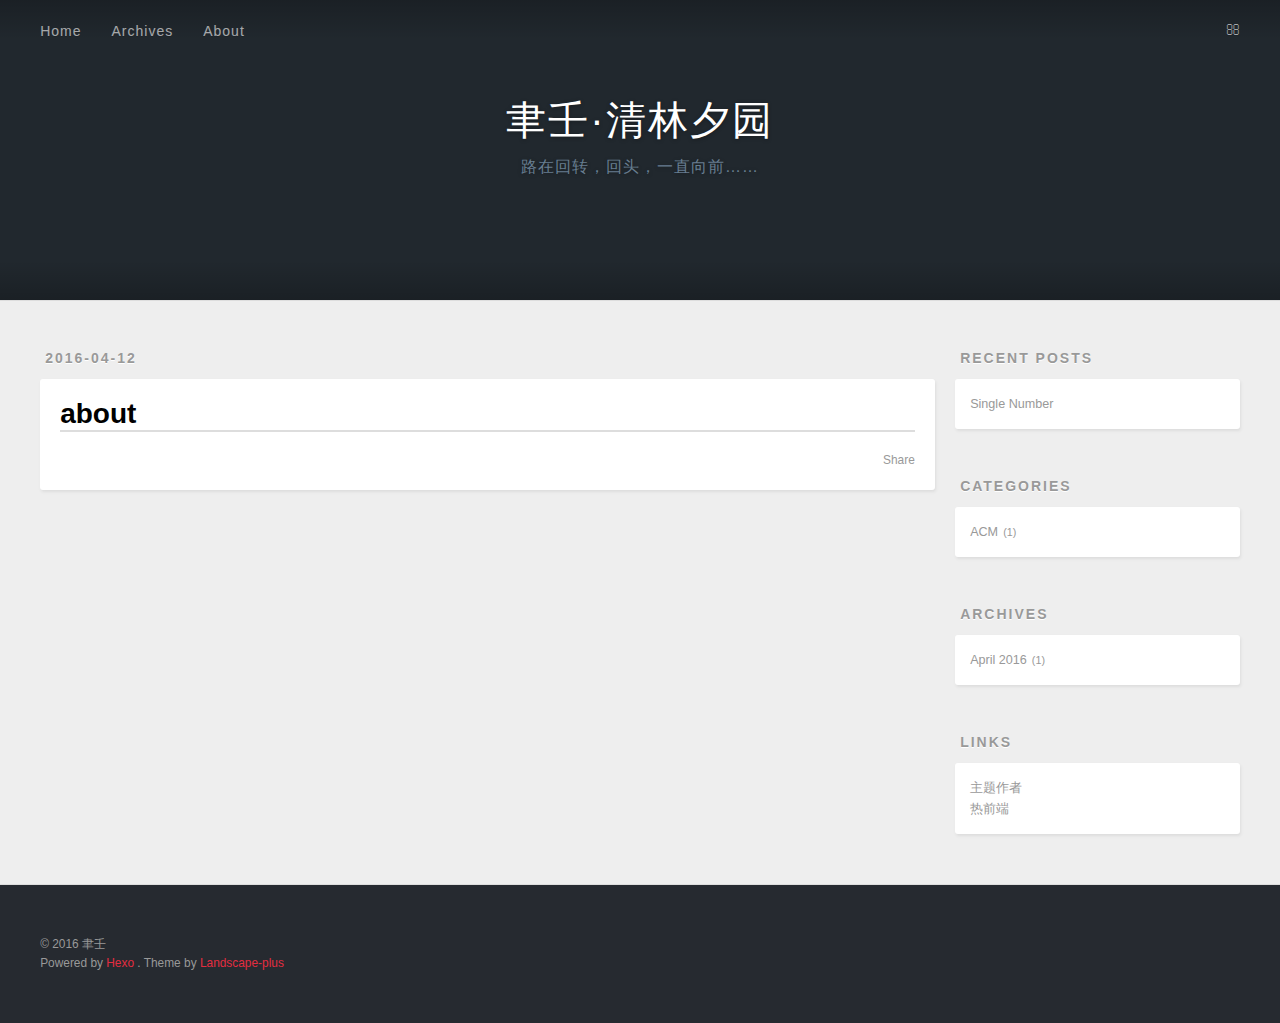
==== about/index.html @ 8134f56a "Site updated: 2016-04-12 20:01:41" ====
<!DOCTYPE html>
<html>
<head>
  <meta charset="utf-8">
  
  <title>about | 聿壬·清林夕园</title>
  <meta name="viewport" content="width=device-width, initial-scale=1, maximum-scale=1">
  <meta name="description">
<meta property="og:type" content="website">
<meta property="og:title" content="about">
<meta property="og:url" content="http://yoursite.com/about/index.html">
<meta property="og:site_name" content="聿壬·清林夕园">
<meta property="og:description">
<meta property="og:updated_time" content="2016-04-12T09:32:02.828Z">
<meta name="twitter:card" content="summary">
<meta name="twitter:title" content="about">
<meta name="twitter:description">
  
    <link rel="alternative" href="/atom.xml" title="聿壬·清林夕园" type="application/atom+xml">
  
  
    <link rel="icon" href="/favicon.png">
  
  <link rel="stylesheet" href="/css/style.css">
  <link href="//fonts.useso.com/css?family=Source+Code+Pro" rel="stylesheet" type="text/css">
  <!--[if lt IE 9]><script src="//cdnjs.cloudflare.com/ajax/libs/html5shiv/3.7/html5shiv.min.js"></script><![endif]-->
  
</head>
<body>
<div id="container">
  <div id="wrap">
    <header id="header">
  <div id="banner"></div>
  <div id="header-outer" class="outer">
    <div id="header-title" class="inner">
      <h1 id="logo-wrap">
        <a href="/" id="logo">聿壬·清林夕园</a>
      </h1>
      
        <h2 id="subtitle-wrap">
          <a href="/" id="subtitle">路在回转，回头，一直向前……</a>
        </h2>
      
    </div>
    <div id="header-inner" class="inner">
      <nav id="main-nav">
        <a id="main-nav-toggle" class="nav-icon"></a>
        
          <a class="main-nav-link" href="/">Home</a>
        
          <a class="main-nav-link" href="/archives">Archives</a>
        
          <a class="main-nav-link" href="/about">About</a>
        
      </nav>
      <nav id="sub-nav">
        
          <a id="nav-rss-link" class="nav-icon" href="/atom.xml" title="RSS Feed"></a>
        
        <a id="nav-search-btn" class="nav-icon" title="Search"></a>
      </nav>
      <div id="search-form-wrap">
        <form action="http://www.baidu.com/baidu" method="get" accept-charset="utf-8" class="search-form">
          <input type="search" name="word" maxlength="20" class="search-form-input" placeholder="Search">
          <input type="submit" value="" class="search-form-submit">
          <input name=tn type=hidden value="bds">
          <input name=cl type=hidden value="3">
          <input name=ct type=hidden value="2097152">
          <input type="hidden" name="si" value="yoursite.com">
        </form>
      </div>
    </div>
  </div>
</header>
    <div class="outer">
      <section id="main"><article id="page-undefined" class="article article-type-page" itemscope itemprop="blogPost">
  <div class="article-meta">
    <a href="/about/index.html" class="article-date">
  <time datetime="2016-04-12T09:32:02.000Z" itemprop="datePublished">2016-04-12</time>
</a>
    
  </div>
  <div class="article-inner">
    
    
      <header class="article-header">
        
  
    <h1 class="article-title" itemprop="name">
      about
    </h1>
  

      </header>
    
    <div class="article-entry" itemprop="articleBody">
      
        
      
    </div>
    <footer class="article-footer">
      
        <a data-url="http://yoursite.com/about/index.html" data-id="cimxbtxio00015aj8vbm30pi5" class="article-share-link" data-share="baidu" data-title="about">Share</a>
      

      

      
    </footer>
  </div>
  
    
  
</article>

</section>
      
      <aside id="sidebar">
  
    
  <div class="widget-wrap">
    <h3 class="widget-title">Recent Posts</h3>
    <div class="widget">
      <ul>
        
          <li>
            <a href="/2016/04/12/Single Number/">Single Number</a>
          </li>
        
      </ul>
    </div>
  </div>

  
    
  <div class="widget-wrap">
    <h3 class="widget-title">Categories</h3>
    <div class="widget">
      <ul class="category-list"><li class="category-list-item"><a class="category-list-link" href="/categories/ACM/">ACM</a><span class="category-list-count">1</span></li></ul>
    </div>
  </div>

  
    
  <div class="widget-wrap">
    <h3 class="widget-title">Archives</h3>
    <div class="widget">
      <ul class="archive-list"><li class="archive-list-item"><a class="archive-list-link" href="/archives/2016/04/">April 2016</a><span class="archive-list-count">1</span></li></ul>
    </div>
  </div>

  
    
  <div class="widget-wrap">
    <h3 class="widget-title">Links</h3>
    <div class="widget">
      <ul>
        
          <li>
            <a href="http://xiguabaobao.com" target="_blank">主题作者</a>
          </li>
        
          <li>
            <a href="http://reqianduan.com" target="_blank">热前端</a>
          </li>
        
      </ul>
    </div>
  </div>

  
</aside>
      
    </div>
    <footer id="footer">
  
  <div class="outer">
    <div id="footer-info" class="inner">
      &copy; 2016 聿壬<br>
      Powered by <a href="http://hexo.io/" target="_blank">Hexo</a>
      .
      Theme by <a href="https://github.com/xiangming/landscape-plus" target="_blank">Landscape-plus</a>
    </div>
  </div>
</footer>
  </div>
  <nav id="mobile-nav">
  
    <a href="/" class="mobile-nav-link">Home</a>
  
    <a href="/archives" class="mobile-nav-link">Archives</a>
  
    <a href="/about" class="mobile-nav-link">About</a>
  
</nav>
  <!-- totop start -->
<div id="totop">
<a title="totop"><img src="/img/scrollup.png"/></a>
</div>

<!-- totop end -->


<!-- 百度分享 start -->

<div id="article-share-box" class="article-share-box">
  <div id="bdshare" class="bdsharebuttonbox article-share-links">
    <a class="article-share-weibo" data-cmd="tsina" title="分享到新浪微博"></a>
    <a class="article-share-weixin" data-cmd="weixin" title="分享到微信"></a>
    <a class="article-share-qq" data-cmd="sqq" title="分享到QQ"></a>
    <a class="article-share-renren" data-cmd="renren" title="分享到人人网"></a>
    <a class="article-share-more" data-cmd="more" title="更多"></a>
  </div>
</div>
<script>
  function SetShareData(cmd, config) {
    if (shareDataTitle && shareDataUrl) {
      config.bdText = shareDataTitle;
      config.bdUrl = shareDataUrl;
    }
    return config;
  }
  window._bd_share_config={
    "common":{onBeforeClick: SetShareData},
    "share":{"bdCustomStyle":"/css/bdshare.css"}
  };
  with(document)0[(getElementsByTagName('head')[0]||body).appendChild(createElement('script')).src='http://bdimg.share.baidu.com/static/api/js/share.js?cdnversion='+~(-new Date()/36e5)];
</script>

<!-- 百度分享 end -->

<script src="//cdnjs.cloudflare.com/ajax/libs/jquery/1.11.1/jquery.min.js"></script>




<script src="/js/script.js"></script>

</div>
</body>
</html>
---- css/style.css ----
body {
  zoom: 1;
  width: 100%;
}
body:before,
body:after {
  content: "";
  display: table;
}
body:after {
  clear: both;
}
html,
body,
div,
span,
applet,
object,
iframe,
h1,
h2,
h3,
h4,
h5,
h6,
p,
blockquote,
pre,
a,
abbr,
acronym,
address,
big,
cite,
code,
del,
dfn,
em,
img,
ins,
kbd,
q,
s,
samp,
small,
strike,
strong,
sub,
sup,
tt,
var,
dl,
dt,
dd,
ol,
ul,
li,
fieldset,
form,
label,
legend,
table,
caption,
tbody,
tfoot,
thead,
tr,
th,
td {
  margin: 0;
  padding: 0;
  border: 0;
  outline: 0;
  font-weight: inherit;
  font-style: inherit;
  font-family: inherit;
  font-size: 100%;
  vertical-align: baseline;
}
body {
  line-height: 1;
  color: #000;
  background: #fff;
}
ol,
ul {
  list-style: none;
}
table {
  border-collapse: separate;
  border-spacing: 0;
  vertical-align: middle;
}
caption,
th,
td {
  text-align: left;
  font-weight: normal;
  vertical-align: middle;
}
a img {
  border: none;
}
input,
button {
  margin: 0;
  padding: 0;
}
input::-moz-focus-inner,
button::-moz-focus-inner {
  border: 0;
  padding: 0;
}
@font-face {
  font-family: FontAwesome;
  font-style: normal;
  font-weight: normal;
  src: url("http://libs.useso.com/js/font-awesome/4.2.0/fonts/fontawesome-webfont.eot?v=#4.0.3");
  src: url("http://libs.useso.com/js/font-awesome/4.2.0/fonts/fontawesome-webfont.eot?#iefix&v=#4.0.3") format("embedded-opentype"), url("http://libs.useso.com/js/font-awesome/4.2.0/fonts/fontawesome-webfont.woff?v=#4.0.3") format("woff"), url("http://libs.useso.com/js/font-awesome/4.2.0/fonts/fontawesome-webfont.ttf?v=#4.0.3") format("truetype"), url("http://libs.useso.com/js/font-awesome/4.2.0/fonts/fontawesome-webfont.svg#fontawesomeregular?v=#4.0.3") format("svg");
}
html,
body,
#container {
  height: 100%;
}
body {
  background: #eee;
  font: 14px/1.6em "微软雅黑", "Microsoft Yahei", "Droid Sans", Helvetica Neue, Helvetica, Arial, sans-serif;
  -webkit-text-size-adjust: 100%;
}
.outer {
  zoom: 1;
  max-width: 1220px;
  margin: 0 auto;
  padding: 0 10px;
}
.outer:before,
.outer:after {
  content: "";
  display: table;
}
.outer:after {
  clear: both;
}
.inner {
  display: inline;
  float: left;
  width: 98.3333333333333%;
  margin: 0 0.8333333333333%;
}
.left,
.alignleft {
  float: left;
}
.right,
.alignright {
  float: right;
}
.clear {
  clear: both;
}
#container {
  position: relative;
}
.mobile-nav-on {
  overflow: hidden;
}
#wrap {
  height: 100%;
  width: 100%;
  position: absolute;
  top: 0;
  left: 0;
  -webkit-transition: 0.2s ease-out;
  -moz-transition: 0.2s ease-out;
  -o-transition: 0.2s ease-out;
  -ms-transition: 0.2s ease-out;
  transition: 0.2s ease-out;
  z-index: 1;
  background: #eee;
}
.mobile-nav-on #wrap {
  left: 280px;
}
@media screen and (min-width: 768px) {
  #main {
    display: inline;
    float: left;
    width: 73.3333333333333%;
    margin: 0 0.8333333333333%;
  }
}
.article-date,
.article-category-link,
.archive-year,
.widget-title {
  text-decoration: none;
  text-transform: uppercase;
  letter-spacing: 2px;
  color: #999;
  margin-bottom: 1em;
  margin-left: 5px;
  line-height: 1em;
  text-shadow: 0 1px #fff;
  font-weight: bold;
}
.article-inner,
.archive-article-inner {
  background: #fff;
  -webkit-box-shadow: 1px 2px 3px #ddd;
  box-shadow: 1px 2px 3px #ddd;
  -webkit-border-radius: 3px;
  border-radius: 3px;
}
.article-entry h1,
.widget h1,
.article-entry h2,
.widget h2,
.article-entry h3,
.widget h3,
.article-entry h4,
.widget h4,
.article-entry h5,
.widget h5,
.article-entry h6,
.widget h6 {
  font-weight: bold;
  color: #000;
  font-family: "Droid Serif", Georgia, Serif;
}
.article-entry h1 a,
.widget h1 a,
.article-entry h2 a,
.widget h2 a,
.article-entry h3 a,
.widget h3 a,
.article-entry h4 a,
.widget h4 a,
.article-entry h5 a,
.widget h5 a,
.article-entry h6 a,
.widget h6 a {
  color: #000;
  text-decoration: none;
}
.article-entry h1 a:hover,
.widget h1 a:hover,
.article-entry h2 a:hover,
.widget h2 a:hover,
.article-entry h3 a:hover,
.widget h3 a:hover,
.article-entry h4 a:hover,
.widget h4 a:hover,
.article-entry h5 a:hover,
.widget h5 a:hover,
.article-entry h6 a:hover,
.widget h6 a:hover {
  color: #e32d40;
}
.article-entry h2,
.widget h2,
.article-entry h3,
.widget h3,
.article-entry h4,
.widget h4,
.article-entry h5,
.widget h5,
.article-entry h6,
.widget h6 {
  font-weight: 600;
  margin-bottom: 10px;
}
.article-entry h1,
.widget h1 {
  font-size: 2em;
}
.article-entry h2,
.widget h2 {
  font-size: 1.5em;
}
.article-entry h3,
.widget h3 {
  font-size: 1.3em;
}
.article-entry h4,
.widget h4 {
  font-size: 1.2em;
}
.article-entry h5,
.widget h5 {
  font-size: 1em;
}
.article-entry h6,
.widget h6 {
  font-size: 1em;
  color: #999;
}
.article-entry hr,
.widget hr {
  border: 1px dashed #ddd;
}
.article-entry strong,
.widget strong {
  font-weight: bold;
}
.article-entry em,
.widget em,
.article-entry cite,
.widget cite {
  font-style: italic;
}
.article-entry sup,
.widget sup,
.article-entry sub,
.widget sub {
  font-size: 0.75em;
  line-height: 0;
  position: relative;
  vertical-align: baseline;
}
.article-entry sup,
.widget sup {
  top: -0.5em;
}
.article-entry sub,
.widget sub {
  bottom: -0.2em;
}
.article-entry small,
.widget small {
  font-size: 0.85em;
}
.article-entry acronym,
.widget acronym,
.article-entry abbr,
.widget abbr {
  border-bottom: 1px dotted;
}
.article-entry ul,
.widget ul,
.article-entry ol,
.widget ol,
.article-entry dl,
.widget dl {
  margin: 0 20px;
  line-height: 1.6em;
}
.article-entry ul ul,
.widget ul ul,
.article-entry ol ul,
.widget ol ul,
.article-entry ul ol,
.widget ul ol,
.article-entry ol ol,
.widget ol ol {
  margin-top: 0;
  margin-bottom: 0;
}
.article-entry ul,
.widget ul {
  list-style: disc;
}
.article-entry ol,
.widget ol {
  list-style: decimal;
}
.article-entry dt,
.widget dt {
  font-weight: bold;
}
#header {
  height: 300px;
  position: relative;
  border-bottom: 1px solid #ddd;
}
#header:before,
#header:after {
  content: "";
  position: absolute;
  left: 0;
  right: 0;
  height: 40px;
}
#header:before {
  top: 0;
  background: -webkit-linear-gradient(rgba(0,0,0,0.2), transparent);
  background: -moz-linear-gradient(rgba(0,0,0,0.2), transparent);
  background: -o-linear-gradient(rgba(0,0,0,0.2), transparent);
  background: -ms-linear-gradient(rgba(0,0,0,0.2), transparent);
  background: linear-gradient(rgba(0,0,0,0.2), transparent);
}
#header:after {
  bottom: 0;
  background: -webkit-linear-gradient(transparent, rgba(0,0,0,0.2));
  background: -moz-linear-gradient(transparent, rgba(0,0,0,0.2));
  background: -o-linear-gradient(transparent, rgba(0,0,0,0.2));
  background: -ms-linear-gradient(transparent, rgba(0,0,0,0.2));
  background: linear-gradient(transparent, rgba(0,0,0,0.2));
}
#header-outer {
  height: 100%;
  position: relative;
}
#header-inner {
  position: relative;
  overflow: hidden;
}
#banner {
  position: absolute;
  top: 0;
  left: 0;
  width: 100%;
  height: 100%;
  background: #21282e;
  -webkit-background-size: cover;
  -moz-background-size: cover;
  background-size: cover;
  z-index: -1;
}
#header-title {
  text-align: center;
  height: 40px;
  position: absolute;
  top: 40%;
  left: 0;
  margin-top: -20px;
}
#logo,
#subtitle {
  text-decoration: none;
  color: #fff;
  font-weight: 300;
  text-shadow: 0 1px 4px rgba(0,0,0,0.3);
}
#logo {
  font-size: 40px;
  line-height: 40px;
  letter-spacing: 2px;
  padding: 5px 10px;
  -webkit-border-radius: 5px;
  border-radius: 5px;
}
#subtitle {
  font-size: 16px;
  line-height: 16px;
  letter-spacing: 1px;
  color: #687e91;
}
#subtitle-wrap {
  margin-top: 16px;
}
#main-nav {
  float: left;
  margin-left: -15px;
}
.nav-icon,
.main-nav-link {
  float: left;
  color: #fff;
  opacity: 0.6;
  -ms-filter: "progid:DXImageTransform.Microsoft.Alpha(Opacity=60)";
  filter: alpha(opacity=60);
  text-decoration: none;
  text-shadow: 0 1px rgba(0,0,0,0.2);
  -webkit-transition: opacity 0.2s;
  -moz-transition: opacity 0.2s;
  -o-transition: opacity 0.2s;
  -ms-transition: opacity 0.2s;
  transition: opacity 0.2s;
  display: block;
  padding: 20px 15px;
}
.nav-icon:hover,
.main-nav-link:hover {
  opacity: 1;
  -ms-filter: none;
  filter: none;
}
.nav-icon {
  font-family: FontAwesome;
  text-align: center;
  font-size: 14px;
  width: 14px;
  height: 14px;
  padding: 20px 15px;
  position: relative;
  cursor: pointer;
}
.main-nav-link {
  font-weight: 300;
  letter-spacing: 1px;
}
@media screen and (max-width: 479px) {
  .main-nav-link {
    display: none;
  }
}
#main-nav-toggle {
  display: none;
}
#main-nav-toggle:before {
  content: "\f0c9";
}
@media screen and (max-width: 479px) {
  #main-nav-toggle {
    display: block;
  }
}
#sub-nav {
  float: right;
  margin-right: -15px;
}
#nav-rss-link:before {
  content: "\f09e";
}
#nav-search-btn:before {
  content: "\f002";
}
#search-form-wrap {
  position: absolute;
  top: 15px;
  width: 150px;
  height: 30px;
  right: -150px;
  opacity: 0;
  -ms-filter: "progid:DXImageTransform.Microsoft.Alpha(Opacity=0)";
  filter: alpha(opacity=0);
  -webkit-transition: 0.2s ease-out;
  -moz-transition: 0.2s ease-out;
  -o-transition: 0.2s ease-out;
  -ms-transition: 0.2s ease-out;
  transition: 0.2s ease-out;
}
#search-form-wrap.on {
  opacity: 1;
  -ms-filter: none;
  filter: none;
  right: 0;
}
@media screen and (max-width: 479px) {
  #search-form-wrap {
    width: 100%;
    right: -100%;
  }
}
.search-form {
  position: absolute;
  top: 0;
  left: 0;
  right: 0;
  background: #fff;
  padding: 5px 15px;
  -webkit-border-radius: 15px;
  border-radius: 15px;
  -webkit-box-shadow: 0 0 10px rgba(0,0,0,0.3);
  box-shadow: 0 0 10px rgba(0,0,0,0.3);
}
.search-form-input {
  border: none;
  background: none;
  color: #000;
  width: 100%;
  font: 13px "微软雅黑", "Microsoft Yahei", "Droid Sans", Helvetica Neue, Helvetica, Arial, sans-serif;
  outline: none;
}
.search-form-input::-webkit-search-results-decoration,
.search-form-input::-webkit-search-cancel-button {
  -webkit-appearance: none;
}
.search-form-submit {
  position: absolute;
  top: 50%;
  right: 10px;
  margin-top: -7px;
  font: 13px FontAwesome;
  border: none;
  background: none;
  color: #bbb;
  cursor: pointer;
}
.search-form-submit:hover,
.search-form-submit:focus {
  color: #777;
}
.article {
  margin: 50px 0;
}
.article-inner {
  overflow: hidden;
}
.article-meta {
  zoom: 1;
}
.article-meta:before,
.article-meta:after {
  content: "";
  display: table;
}
.article-meta:after {
  clear: both;
}
.article-date {
  float: left;
}
.article-category {
  float: left;
  line-height: 1em;
  color: #ccc;
  text-shadow: 0 1px #fff;
  margin-left: 8px;
}
.article-category:before {
  content: "\2022";
}
.article-category-link {
  margin: 0 12px 1em;
}
.article-header {
  padding: 20px 20px 0;
}
.article-title {
  text-decoration: none;
  font-size: 2em;
  font-weight: bold;
  color: #000;
  line-height: 1.1em;
  -webkit-transition: color 0.2s;
  -moz-transition: color 0.2s;
  -o-transition: color 0.2s;
  -ms-transition: color 0.2s;
  transition: color 0.2s;
}
a.article-title:hover {
  color: #e32d40;
}
.article-entry {
  zoom: 1;
  color: #000;
  padding: 0 20px;
}
.article-entry:before,
.article-entry:after {
  content: "";
  display: table;
}
.article-entry:after {
  clear: both;
}
.article-entry p,
.article-entry table {
  line-height: 1.6em;
  margin: 1.6em 0;
}
.article-entry h1,
.article-entry h2,
.article-entry h3,
.article-entry h4,
.article-entry h5,
.article-entry h6 {
  font-weight: bold;
}
.article-entry h1,
.article-entry h2,
.article-entry h3,
.article-entry h4,
.article-entry h5,
.article-entry h6 {
  line-height: 1.1em;
  margin: 1.1em 0;
}
.article-entry a {
  color: #e32d40;
  text-decoration: none;
}
.article-entry a:hover {
  text-decoration: underline;
}
.article-entry ul,
.article-entry ol,
.article-entry dl {
  margin-top: 1.6em;
  margin-bottom: 1.6em;
}
.article-entry img,
.article-entry video {
  max-width: 100%;
  height: auto;
  display: block;
  margin: auto;
}
.article-entry iframe {
  border: none;
}
.article-entry table {
  width: 100%;
  border-collapse: collapse;
  border-spacing: 0;
}
.article-entry th {
  font-weight: bold;
  border-bottom: 3px solid #ddd;
  padding-bottom: 0.5em;
}
.article-entry td {
  border-bottom: 1px solid #ddd;
  padding: 10px 0;
}
.article-entry blockquote {
  font-family: "Droid Serif", Georgia, Serif;
  margin: 1.6em 0;
  padding: 0 0.8em;
  border-left: 4px solid #ddd;
  color: #777;
}
.article-entry blockquote footer {
  font-size: 14px;
  margin: 1.6em 0;
  font-family: "微软雅黑", "Microsoft Yahei", "Droid Sans", Helvetica Neue, Helvetica, Arial, sans-serif;
}
.article-entry blockquote footer cite:before {
  content: "—";
  padding: 0 0.5em;
}
.article-entry .pullquote {
  text-align: left;
  width: 45%;
  margin: 0;
}
.article-entry .pullquote.left {
  margin-left: 0.5em;
  margin-right: 1em;
}
.article-entry .pullquote.right {
  margin-right: 0.5em;
  margin-left: 1em;
}
.article-entry .caption {
  color: #999;
  display: block;
  font-size: 0.9em;
  margin-top: 0.5em;
  position: relative;
  text-align: center;
}
.article-entry .video-container {
  position: relative;
  padding-top: 56.25%;
  height: 0;
  overflow: hidden;
}
.article-entry .video-container iframe,
.article-entry .video-container object,
.article-entry .video-container embed {
  position: absolute;
  top: 0;
  left: 0;
  width: 100%;
  height: 100%;
  margin-top: 0;
}
.article-more-link a {
  display: inline-block;
  line-height: 1em;
  padding: 6px 15px;
  -webkit-border-radius: 15px;
  border-radius: 15px;
  background: #eee;
  color: #999;
  text-shadow: 0 1px #fff;
  text-decoration: none;
}
.article-more-link a:hover {
  background: #e32d40;
  color: #fff;
  text-decoration: none;
  text-shadow: 0 1px #c01a2b;
}
.article-footer {
  zoom: 1;
  font-size: 0.85em;
  line-height: 1.6em;
  border-top: 2px solid #ddd;
  padding-top: 1.6em;
  margin: 0 20px 20px;
}
.article-footer:before,
.article-footer:after {
  content: "";
  display: table;
}
.article-footer:after {
  clear: both;
}
.article-footer a {
  color: #999;
  text-decoration: none;
}
.article-footer a:hover {
  color: #000;
}
.article-tag-list-item {
  float: left;
  margin-right: 10px;
}
.article-tag-list-link:before {
  content: "#";
}
.article-comment-link {
  float: right;
}
.article-comment-link:before {
  content: "\f075";
  font-family: FontAwesome;
  padding-right: 8px;
}
.article-share-link {
  cursor: pointer;
  float: right;
  margin-left: 20px;
}
.article-share-link:before {
  content: "\f064";
  font-family: FontAwesome;
  padding-right: 6px;
}
#article-nav {
  zoom: 1;
  position: relative;
}
#article-nav:before,
#article-nav:after {
  content: "";
  display: table;
}
#article-nav:after {
  clear: both;
}
@media screen and (min-width: 768px) {
  #article-nav {
    margin: 50px 0;
  }
  #article-nav:before {
    width: 8px;
    height: 8px;
    position: absolute;
    top: 50%;
    left: 50%;
    margin-top: -4px;
    margin-left: -4px;
    content: "";
    -webkit-border-radius: 50%;
    border-radius: 50%;
    background: #ddd;
    -webkit-box-shadow: 0 1px 2px #fff;
    box-shadow: 0 1px 2px #fff;
  }
}
.article-nav-link-wrap {
  text-decoration: none;
  text-shadow: 0 1px #fff;
  color: #999;
  -webkit-box-sizing: border-box;
  -moz-box-sizing: border-box;
  box-sizing: border-box;
  margin-top: 50px;
  text-align: center;
  display: block;
}
.article-nav-link-wrap:hover {
  color: #000;
}
@media screen and (min-width: 768px) {
  .article-nav-link-wrap {
    width: 50%;
    margin-top: 0;
  }
}
@media screen and (min-width: 768px) {
  #article-nav-newer {
    float: left;
    text-align: right;
    padding-right: 20px;
  }
}
@media screen and (min-width: 768px) {
  #article-nav-older {
    float: right;
    text-align: left;
    padding-left: 20px;
  }
}
.article-nav-caption {
  text-transform: uppercase;
  letter-spacing: 2px;
  color: #ddd;
  line-height: 1em;
  font-weight: bold;
}
#article-nav-newer .article-nav-caption {
  margin-right: -2px;
}
.article-nav-title {
  font-size: 0.85em;
  line-height: 1.6em;
  margin-top: 0.5em;
}
.article-share-box {
  position: absolute;
  display: none;
  background: #fff;
  -webkit-box-shadow: 1px 2px 10px rgba(0,0,0,0.2);
  box-shadow: 1px 2px 10px rgba(0,0,0,0.2);
  -webkit-border-radius: 3px;
  border-radius: 3px;
  margin-left: -145px;
  overflow: hidden;
  z-index: 1;
}
.article-share-box.on {
  display: block;
}
.article-share-input {
  width: 100%;
  background: none;
  -webkit-box-sizing: border-box;
  -moz-box-sizing: border-box;
  box-sizing: border-box;
  font: 14px "微软雅黑", "Microsoft Yahei", "Droid Sans", Helvetica Neue, Helvetica, Arial, sans-serif;
  padding: 0 15px;
  color: #000;
  outline: none;
  border: 1px solid #ddd;
  -webkit-border-radius: 3px 3px 0 0;
  border-radius: 3px 3px 0 0;
  height: 36px;
  line-height: 36px;
}
.article-share-links {
  zoom: 1;
  background: #eee;
}
.article-share-links:before,
.article-share-links:after {
  content: "";
  display: table;
}
.article-share-links:after {
  clear: both;
}
.article-share-weibo,
.article-share-weixin,
.article-share-qq,
.article-share-renren,
.article-share-more,
.article-share-twitter,
.article-share-facebook,
.article-share-pinterest,
.article-share-google {
  width: 50px;
  height: 50px;
  display: block;
  float: left;
  position: relative;
  color: #999;
  text-shadow: 0 1px #fff;
  cursor: pointer;
}
.article-share-weibo:before,
.article-share-weixin:before,
.article-share-qq:before,
.article-share-renren:before,
.article-share-more:before,
.article-share-twitter:before,
.article-share-facebook:before,
.article-share-pinterest:before,
.article-share-google:before {
  font-size: 20px;
  font-family: FontAwesome;
  width: 20px;
  height: 20px;
  position: absolute;
  top: 50%;
  left: 50%;
  margin-top: -10px;
  margin-left: -10px;
  text-align: center;
}
.article-share-weibo:hover,
.article-share-weixin:hover,
.article-share-qq:hover,
.article-share-renren:hover,
.article-share-more:hover,
.article-share-twitter:hover,
.article-share-facebook:hover,
.article-share-pinterest:hover,
.article-share-google:hover {
  color: #fff;
}
.article-share-weibo:before {
  content: "\f18a";
}
.article-share-weibo:hover {
  background: #d44137;
  text-shadow: 0 1px #b02f26;
}
.article-share-weixin:before {
  content: "\f1d7";
}
.article-share-weixin:hover {
  background: #38ad5a;
  text-shadow: 0 1px #2d8a48;
}
.article-share-qq:before {
  content: "\f1d6";
}
.article-share-qq:hover {
  background: #39b2e2;
  text-shadow: 0 1px #1d96c5;
}
.article-share-renren:before {
  content: "\f18b";
}
.article-share-renren:hover {
  background: #105ba3;
  text-shadow: 0 1px #0d4982;
}
.article-share-more:before {
  content: "\f067";
}
.article-share-more:hover {
  background: #333;
  text-shadow: 0 1px #292929;
}
.article-share-twitter:before {
  content: "\f099";
}
.article-share-twitter:hover {
  background: #00aced;
  text-shadow: 0 1px #008abe;
}
.article-share-facebook:before {
  content: "\f09a";
}
.article-share-facebook:hover {
  background: #3b5998;
  text-shadow: 0 1px #2f477a;
}
.article-share-pinterest:before {
  content: "\f0d2";
}
.article-share-pinterest:hover {
  background: #cb2027;
  text-shadow: 0 1px #a21a1f;
}
.article-share-google:before {
  content: "\f0d5";
}
.article-share-google:hover {
  background: #dd4b39;
  text-shadow: 0 1px #be3221;
}
.article-gallery {
  background: #000;
  position: relative;
}
.article-gallery-photos {
  position: relative;
  overflow: hidden;
}
.article-gallery-img {
  display: none;
  max-width: 100%;
}
.article-gallery-img:first-child {
  display: block;
}
.article-gallery-img.loaded {
  position: absolute;
  display: block;
}
.article-gallery-img img {
  display: block;
  max-width: 100%;
  margin: 0 auto;
}
#comments {
  background: #fff;
  -webkit-box-shadow: 1px 2px 3px #ddd;
  box-shadow: 1px 2px 3px #ddd;
  padding: 20px;
  border: 1px solid #ddd;
  -webkit-border-radius: 3px;
  border-radius: 3px;
  margin: 50px 0;
}
#comments a {
  color: #e32d40;
}
.archives-wrap {
  margin: 50px 0;
}
.archives {
  zoom: 1;
}
.archives:before,
.archives:after {
  content: "";
  display: table;
}
.archives:after {
  clear: both;
}
.archive-year-wrap {
  margin-bottom: 1em;
  line-height: 1em;
}
.archives {
  -webkit-column-gap: 10px;
  -moz-column-gap: 10px;
  column-gap: 10px;
}
@media screen and (min-width: 480px) and (max-width: 767px) {
  .archives {
    -webkit-column-count: 2;
    -moz-column-count: 2;
    column-count: 2;
  }
}
@media screen and (min-width: 768px) {
  .archives {
    -webkit-column-count: 3;
    -moz-column-count: 3;
    column-count: 3;
  }
}
.archive-article {
  -webkit-column-break-inside: avoid;
  page-break-inside: avoid;
  overflow: hidden;
  break-inside: avoid-column;
}
.archive-article-inner {
  padding: 10px;
  margin-bottom: 15px;
}
.archive-article-title {
  text-decoration: none;
  font-weight: bold;
  color: #000;
  -webkit-transition: color 0.2s;
  -moz-transition: color 0.2s;
  -o-transition: color 0.2s;
  -ms-transition: color 0.2s;
  transition: color 0.2s;
  line-height: 1.6em;
}
.archive-article-title:hover {
  color: #e32d40;
}
.archive-article-footer {
  margin-top: 1em;
}
.archive-article-date {
  color: #999;
  text-decoration: none;
  font-size: 0.85em;
  line-height: 1em;
  margin-bottom: 0.5em;
  display: block;
}
#page-nav {
  zoom: 1;
  margin: 50px auto;
  background: #fff;
  -webkit-box-shadow: 1px 2px 3px #ddd;
  box-shadow: 1px 2px 3px #ddd;
  border: 1px solid #ddd;
  -webkit-border-radius: 3px;
  border-radius: 3px;
  text-align: center;
  color: #999;
  overflow: hidden;
}
#page-nav:before,
#page-nav:after {
  content: "";
  display: table;
}
#page-nav:after {
  clear: both;
}
#page-nav a,
#page-nav span {
  padding: 10px 20px;
  line-height: 1;
  height: 2ex;
}
#page-nav a {
  color: #999;
  text-decoration: none;
}
#page-nav a:hover {
  background: #999;
  color: #fff;
}
#page-nav .prev {
  float: left;
}
#page-nav .next {
  float: right;
}
#page-nav .page-number {
  display: inline-block;
}
@media screen and (max-width: 479px) {
  #page-nav .page-number {
    display: none;
  }
}
#page-nav .current {
  color: #000;
  font-weight: bold;
}
#page-nav .space {
  color: #ddd;
}
#footer {
  background: #262a30;
  padding: 50px 0;
  border-top: 1px solid #ddd;
  color: #999;
}
#footer a {
  color: #e32d40;
  text-decoration: none;
}
#footer a:hover {
  text-decoration: underline;
}
#footer-info {
  line-height: 1.6em;
  font-size: 0.85em;
}
.article-entry pre,
.article-entry .highlight {
  background: #272822;
  margin: 0 -20px;
  padding: 15px 20px;
  border-style: solid;
  border-color: #ddd;
  border-width: 1px 0;
  overflow: auto;
  color: #f8f8f2;
  line-height: 22.400000000000002px;
}
.article-entry .highlight .gutter pre,
.article-entry .gist .gist-file .gist-data .line-numbers {
  color: #666;
  font-size: 0.85em;
}
.article-entry pre,
.article-entry code {
  font-family: "Source Code Pro", Consolas, Monaco, Menlo, Consolas, monospace;
}
.article-entry code {
  background: #f0f0f0;
  text-shadow: 0 1px #fff;
  font-size: 0.85em;
  padding: 0 0.3em;
  border: 1px solid #dcdcdc;
  -webkit-border-radius: 3px;
  border-radius: 3px;
}
.article-entry pre code {
  background: none;
  text-shadow: none;
  padding: 0;
  border: none;
}
.article-entry .highlight pre {
  border: none;
  margin: 0;
  padding: 0;
}
.article-entry .highlight table {
  margin: 0;
  width: auto;
}
.article-entry .highlight td {
  border: none;
  padding: 0;
}
.article-entry .highlight figcaption {
  zoom: 1;
  font-size: 0.85em;
  color: #75715e;
  line-height: 1em;
  margin-bottom: 1em;
}
.article-entry .highlight figcaption:before,
.article-entry .highlight figcaption:after {
  content: "";
  display: table;
}
.article-entry .highlight figcaption:after {
  clear: both;
}
.article-entry .highlight figcaption a {
  float: right;
}
.article-entry .highlight .gutter pre {
  text-align: right;
  padding-right: 20px;
}
.article-entry .highlight .line {
  height: 22.400000000000002px;
}
.article-entry .gist {
  margin: 0 -20px;
  border-style: solid;
  border-color: #ddd;
  border-width: 1px 0;
  background: #272822;
  padding: 15px 20px 15px 0;
}
.article-entry .gist .gist-file {
  border: none;
  font-family: "Source Code Pro", Consolas, Monaco, Menlo, Consolas, monospace;
  margin: 0;
}
.article-entry .gist .gist-file .gist-data {
  background: none;
  border: none;
}
.article-entry .gist .gist-file .gist-data .line-numbers {
  background: none;
  border: none;
  padding: 0 20px 0 0;
}
.article-entry .gist .gist-file .gist-data .line-data {
  padding: 0 !important;
}
.article-entry .gist .gist-file .highlight {
  margin: 0;
  padding: 0;
  border: none;
}
.article-entry .gist .gist-file .gist-meta {
  background: #272822;
  color: #75715e;
  font: 0.85em "微软雅黑", "Microsoft Yahei", "Droid Sans", Helvetica Neue, Helvetica, Arial, sans-serif;
  text-shadow: 0 0;
  padding: 0;
  margin-top: 1em;
  margin-left: 20px;
}
.article-entry .gist .gist-file .gist-meta a {
  color: #e32d40;
  font-weight: normal;
}
.article-entry .gist .gist-file .gist-meta a:hover {
  text-decoration: underline;
}
pre .comment,
pre .preprocessor {
  color: #75715e;
}
pre .tag {
  color: #f8f8f2;
}
pre .title,
pre .variable,
pre .regexp,
pre .ruby .constant,
pre .xml .tag .title,
pre .xml .pi,
pre .xml .doctype,
pre .html .doctype,
pre .css .id,
pre .css .class,
pre .css .pseudo {
  color: #f92672;
}
pre .number,
pre .built_in,
pre .literal,
pre .constant {
  color: #ae81ff;
}
pre .params {
  color: #fd971f;
}
pre .class,
pre .ruby .class .title,
pre .css .rules .attribute,
pre .attribute {
  color: #a6e22e;
}
pre .string,
pre .value,
pre .inheritance,
pre .header,
pre .ruby .symbol,
pre .xml .cdata {
  color: #e6db74;
}
pre .css .hexcolor {
  color: #a1efe4;
}
pre .function,
pre .python .decorator,
pre .python .title,
pre .ruby .function .title,
pre .ruby .title .keyword,
pre .perl .sub,
pre .javascript .title,
pre .coffeescript .title {
  color: #66d9ef;
}
pre .keyword,
pre .javascript .function {
  color: #66d9ef;
}
@media screen and (max-width: 479px) {
  #mobile-nav {
    position: absolute;
    top: 0;
    left: 0;
    width: 280px;
    height: 100%;
    background: #191919;
    border-right: 1px solid #fff;
  }
}
@media screen and (max-width: 479px) {
  .mobile-nav-link {
    display: block;
    color: #999;
    text-decoration: none;
    padding: 15px 20px;
    font-weight: bold;
  }
  .mobile-nav-link:hover {
    color: #fff;
  }
}
#totop {
  position: fixed;
  display: none;
  z-index: 9999;
  bottom: 5em;
  right: 1em;
  cursor: pointer;
}
@media tabletmax {
  #totop {
    display: none !important;
  }
}
@media screen and (min-width: 768px) {
  #sidebar {
    display: inline;
    float: left;
    width: 23.3333333333333%;
    margin: 0 0.8333333333333%;
  }
}
.widget-wrap {
  margin: 50px 0;
}
.widget {
  color: #777;
  text-shadow: 0 1px #fff;
  background: #fff;
  -webkit-box-shadow: 1px 2px 3px #ddd;
  box-shadow: 1px 2px 3px #ddd;
  padding: 15px;
  -webkit-border-radius: 3px;
  border-radius: 3px;
}
.widget a {
  color: #999;
  text-decoration: none;
}
.widget a:hover {
  text-decoration: underline;
  color: #e32d40;
}
.widget ul ul,
.widget ol ul,
.widget dl ul,
.widget ul ol,
.widget ol ol,
.widget dl ol,
.widget ul dl,
.widget ol dl,
.widget dl dl {
  margin-left: 15px;
  list-style: disc;
}
.widget {
  line-height: 1.6em;
  word-wrap: break-word;
  font-size: 0.9em;
}
.widget ul,
.widget ol {
  list-style: none;
  margin: 0;
}
.widget ul ul,
.widget ol ul,
.widget ul ol,
.widget ol ol {
  margin: 0 20px;
}
.widget ul ul,
.widget ol ul {
  list-style: disc;
}
.widget ul ol,
.widget ol ol {
  list-style: decimal;
}
.category-list-count,
.tag-list-count,
.archive-list-count {
  padding-left: 5px;
  color: #999;
  font-size: 0.85em;
}
.category-list-count:before,
.tag-list-count:before,
.archive-list-count:before {
  content: "(";
}
.category-list-count:after,
.tag-list-count:after,
.archive-list-count:after {
  content: ")";
}
.tagcloud a {
  margin-right: 5px;
}
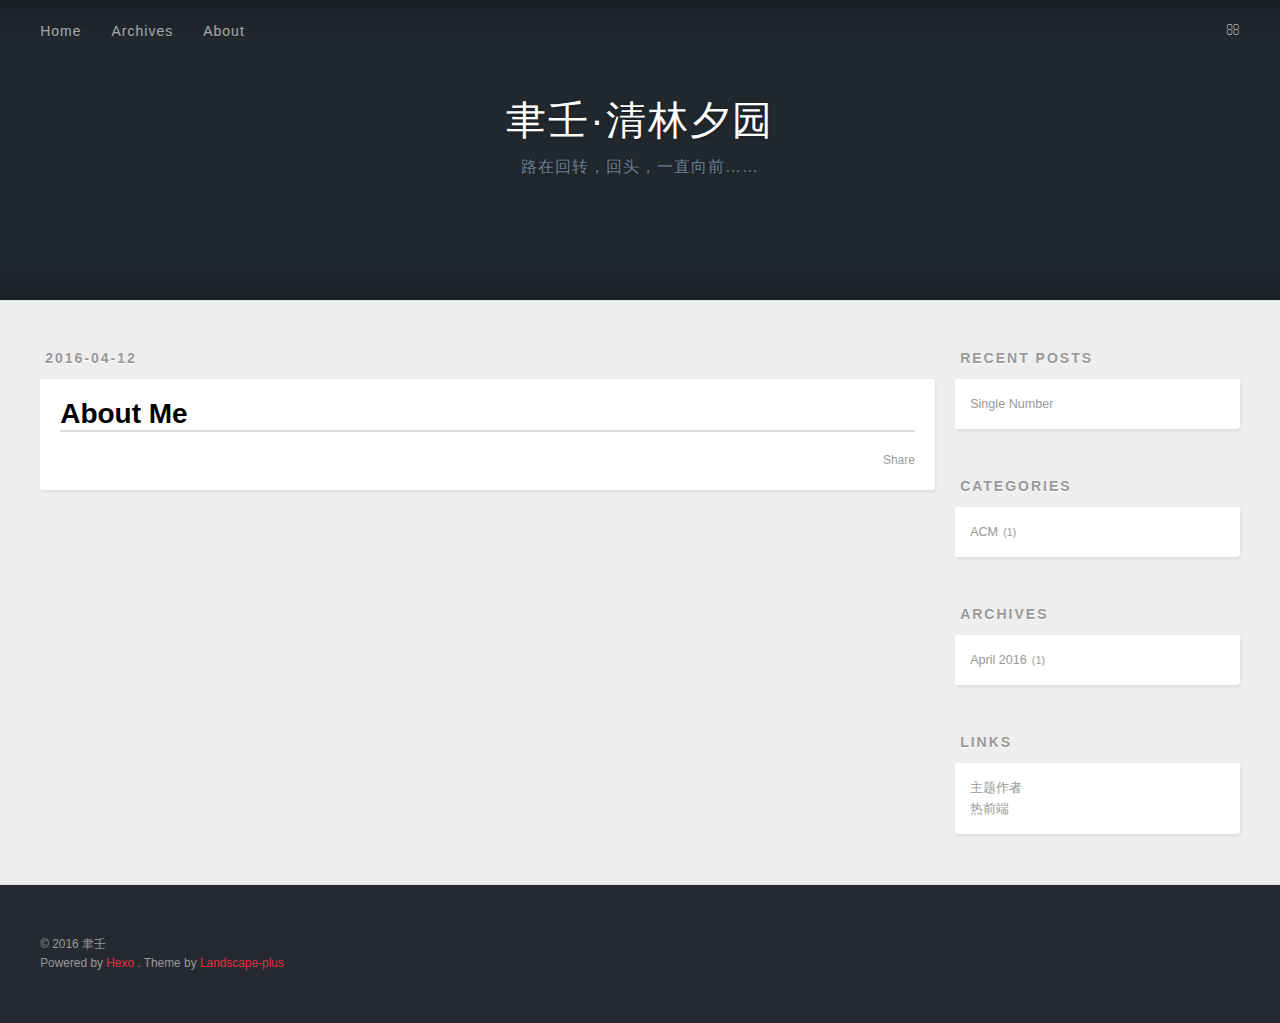
==== commit 94d048a2: "Site updated: 2016-04-12 20:02:47" ====
--- a/about/index.html
+++ b/about/index.html
@@ -5,17 +5,17 @@
 <head>
   <meta charset="utf-8">
   
-  <title>about | 聿壬·清林夕园</title>
+  <title>About Me | 聿壬·清林夕园</title>
   <meta name="viewport" content="width=device-width, initial-scale=1, maximum-scale=1">
   <meta name="description">
 <meta property="og:type" content="website">
-<meta property="og:title" content="about">
+<meta property="og:title" content="About Me">
 <meta property="og:url" content="http://yoursite.com/about/index.html">
 <meta property="og:site_name" content="聿壬·清林夕园">
 <meta property="og:description">
-<meta property="og:updated_time" content="2016-04-12T09:32:02.828Z">
+<meta property="og:updated_time" content="2016-04-12T12:02:41.281Z">
 <meta name="twitter:card" content="summary">
-<meta name="twitter:title" content="about">
+<meta name="twitter:title" content="About Me">
 <meta name="twitter:description">
   
     <link rel="alternative" href="/atom.xml" title="聿壬·清林夕园" type="application/atom+xml">
@@ -89,7 +89,7 @@
         
   
     <h1 class="article-title" itemprop="name">
-      about
+      About Me
     </h1>
   
 
@@ -102,7 +102,7 @@
     </div>
     <footer class="article-footer">
       
-        <a data-url="http://yoursite.com/about/index.html" data-id="cimxbtxio00015aj8vbm30pi5" class="article-share-link" data-share="baidu" data-title="about">Share</a>
+        <a data-url="http://yoursite.com/about/index.html" data-id="cimxbtxio00015aj8vbm30pi5" class="article-share-link" data-share="baidu" data-title="About Me">Share</a>
       
 
       
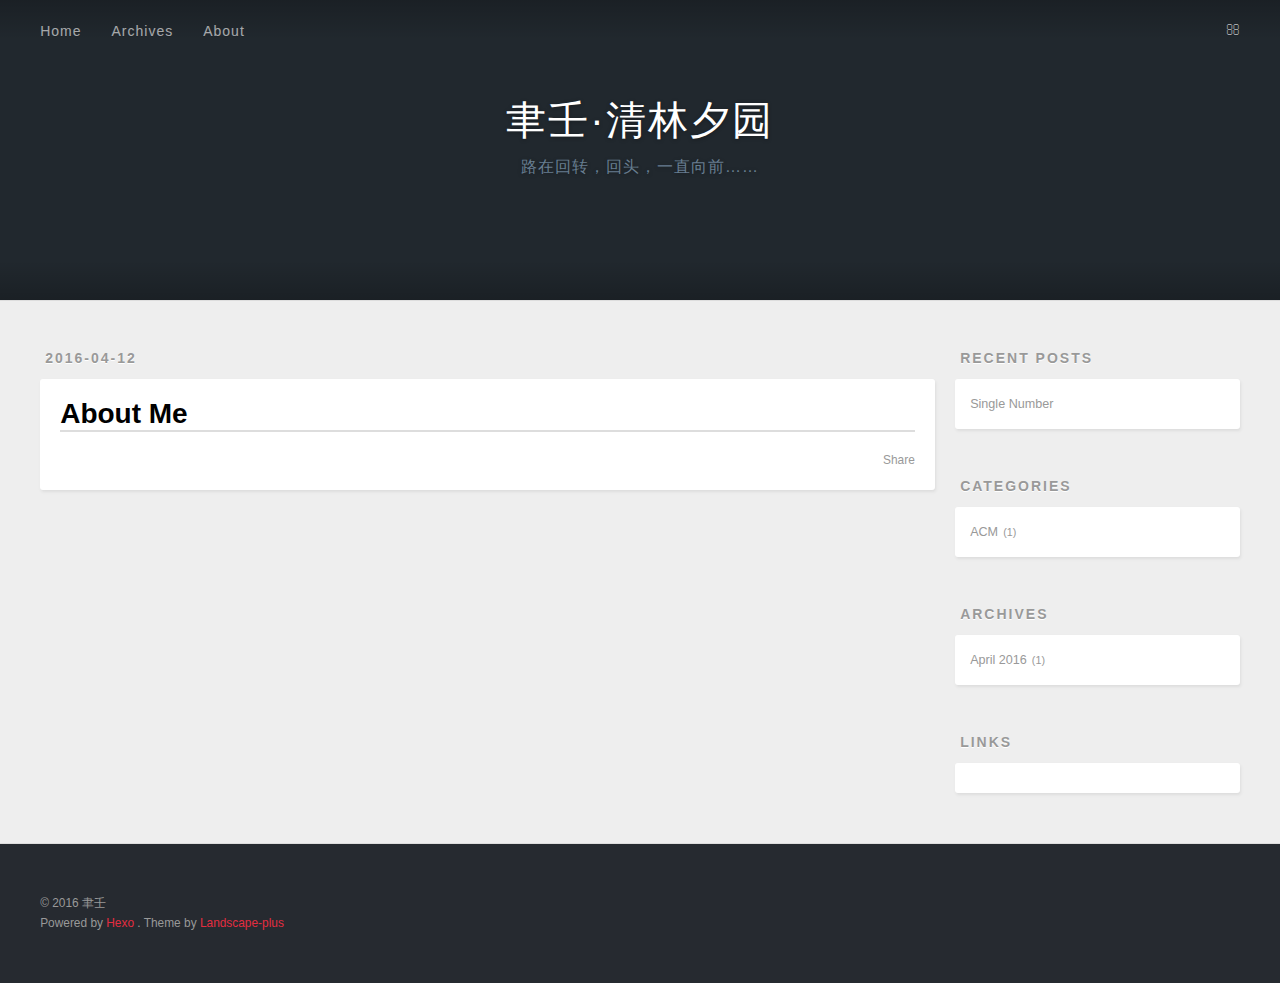
==== commit a0604689: "Site updated: 2016-04-12 20:05:13" ====
--- a/about/index.html
+++ b/about/index.html
@@ -157,14 +157,6 @@
     <h3 class="widget-title">Links</h3>
     <div class="widget">
       <ul>
-        
-          <li>
-            <a href="http://xiguabaobao.com" target="_blank">主题作者</a>
-          </li>
-        
-          <li>
-            <a href="http://reqianduan.com" target="_blank">热前端</a>
-          </li>
         
       </ul>
     </div>
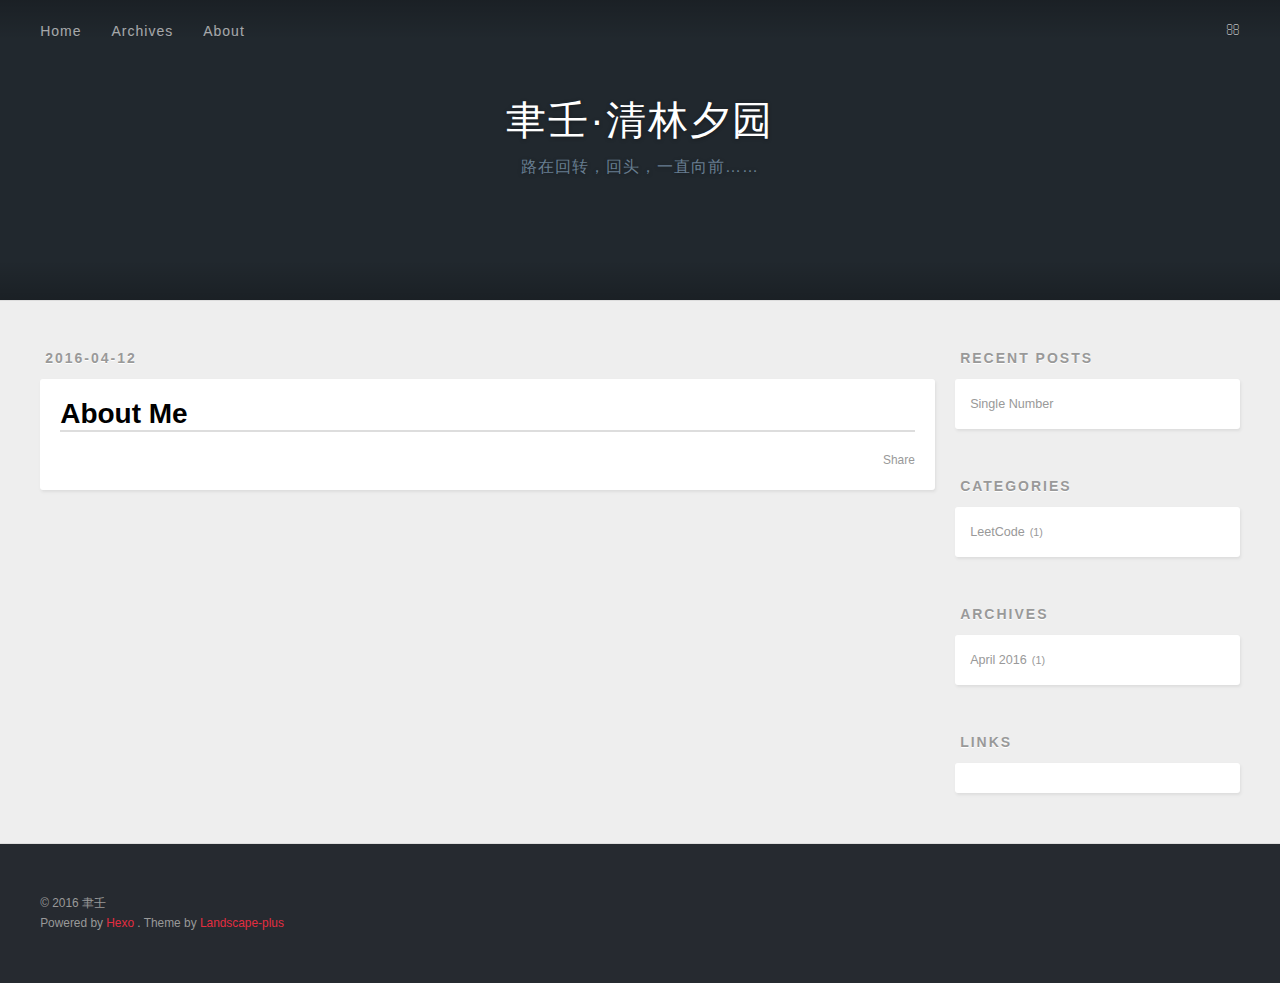
==== commit 2e70d901: "Site updated: 2016-04-12 20:06:35" ====
--- a/about/index.html
+++ b/about/index.html
@@ -138,7 +138,7 @@
   <div class="widget-wrap">
     <h3 class="widget-title">Categories</h3>
     <div class="widget">
-      <ul class="category-list"><li class="category-list-item"><a class="category-list-link" href="/categories/ACM/">ACM</a><span class="category-list-count">1</span></li></ul>
+      <ul class="category-list"><li class="category-list-item"><a class="category-list-link" href="/categories/LeetCode/">LeetCode</a><span class="category-list-count">1</span></li></ul>
     </div>
   </div>
 
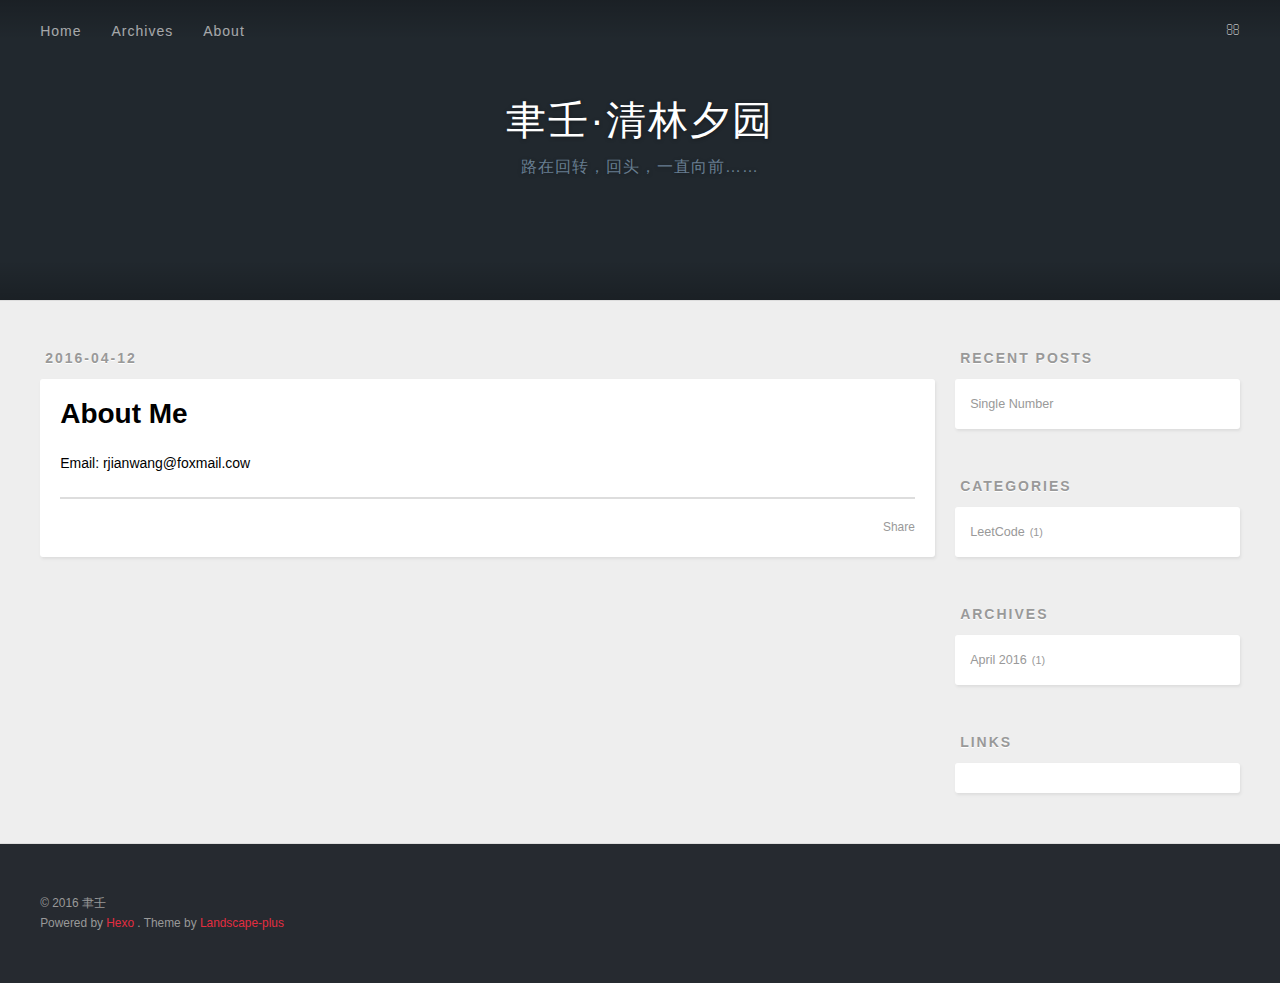
==== commit 3c557973: "Site updated: 2016-04-12 21:03:16" ====
--- a/about/index.html
+++ b/about/index.html
@@ -7,16 +7,16 @@
   
   <title>About Me | 聿壬·清林夕园</title>
   <meta name="viewport" content="width=device-width, initial-scale=1, maximum-scale=1">
-  <meta name="description">
+  <meta name="description" content="Email: rjianwang@foxmail.cow">
 <meta property="og:type" content="website">
 <meta property="og:title" content="About Me">
 <meta property="og:url" content="http://yoursite.com/about/index.html">
 <meta property="og:site_name" content="聿壬·清林夕园">
-<meta property="og:description">
-<meta property="og:updated_time" content="2016-04-12T12:02:41.281Z">
+<meta property="og:description" content="Email: rjianwang@foxmail.cow">
+<meta property="og:updated_time" content="2016-04-12T13:03:04.251Z">
 <meta name="twitter:card" content="summary">
 <meta name="twitter:title" content="About Me">
-<meta name="twitter:description">
+<meta name="twitter:description" content="Email: rjianwang@foxmail.cow">
   
     <link rel="alternative" href="/atom.xml" title="聿壬·清林夕园" type="application/atom+xml">
   
@@ -74,6 +74,7 @@
     </div>
   </div>
 </header>
+
     <div class="outer">
       <section id="main"><article id="page-undefined" class="article article-type-page" itemscope itemprop="blogPost">
   <div class="article-meta">
@@ -97,7 +98,8 @@
     
     <div class="article-entry" itemprop="articleBody">
       
-        
+        <p>Email: rjianwang@foxmail.cow</p>
+
       
     </div>
     <footer class="article-footer">
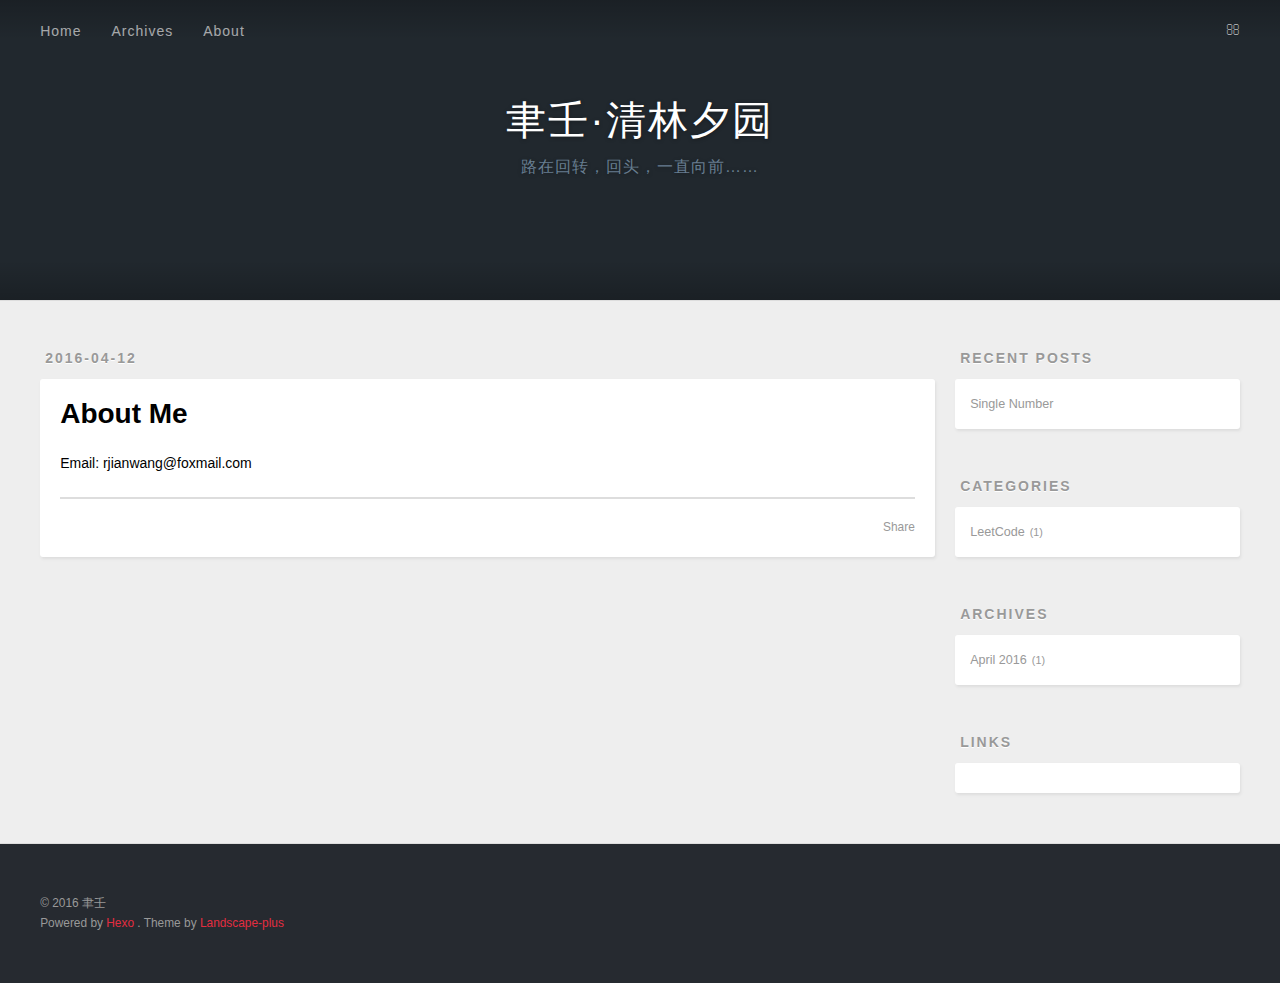
==== commit b9c4ab7f: "Site updated: 2016-04-12 21:03:58" ====
--- a/about/index.html
+++ b/about/index.html
@@ -7,16 +7,16 @@
   
   <title>About Me | 聿壬·清林夕园</title>
   <meta name="viewport" content="width=device-width, initial-scale=1, maximum-scale=1">
-  <meta name="description" content="Email: rjianwang@foxmail.cow">
+  <meta name="description" content="Email: rjianwang@foxmail.com">
 <meta property="og:type" content="website">
 <meta property="og:title" content="About Me">
 <meta property="og:url" content="http://yoursite.com/about/index.html">
 <meta property="og:site_name" content="聿壬·清林夕园">
-<meta property="og:description" content="Email: rjianwang@foxmail.cow">
-<meta property="og:updated_time" content="2016-04-12T13:03:04.251Z">
+<meta property="og:description" content="Email: rjianwang@foxmail.com">
+<meta property="og:updated_time" content="2016-04-12T13:03:53.147Z">
 <meta name="twitter:card" content="summary">
 <meta name="twitter:title" content="About Me">
-<meta name="twitter:description" content="Email: rjianwang@foxmail.cow">
+<meta name="twitter:description" content="Email: rjianwang@foxmail.com">
   
     <link rel="alternative" href="/atom.xml" title="聿壬·清林夕园" type="application/atom+xml">
   
@@ -98,7 +98,7 @@
     
     <div class="article-entry" itemprop="articleBody">
       
-        <p>Email: rjianwang@foxmail.cow</p>
+        <p>Email: rjianwang@foxmail.com</p>
 
       
     </div>
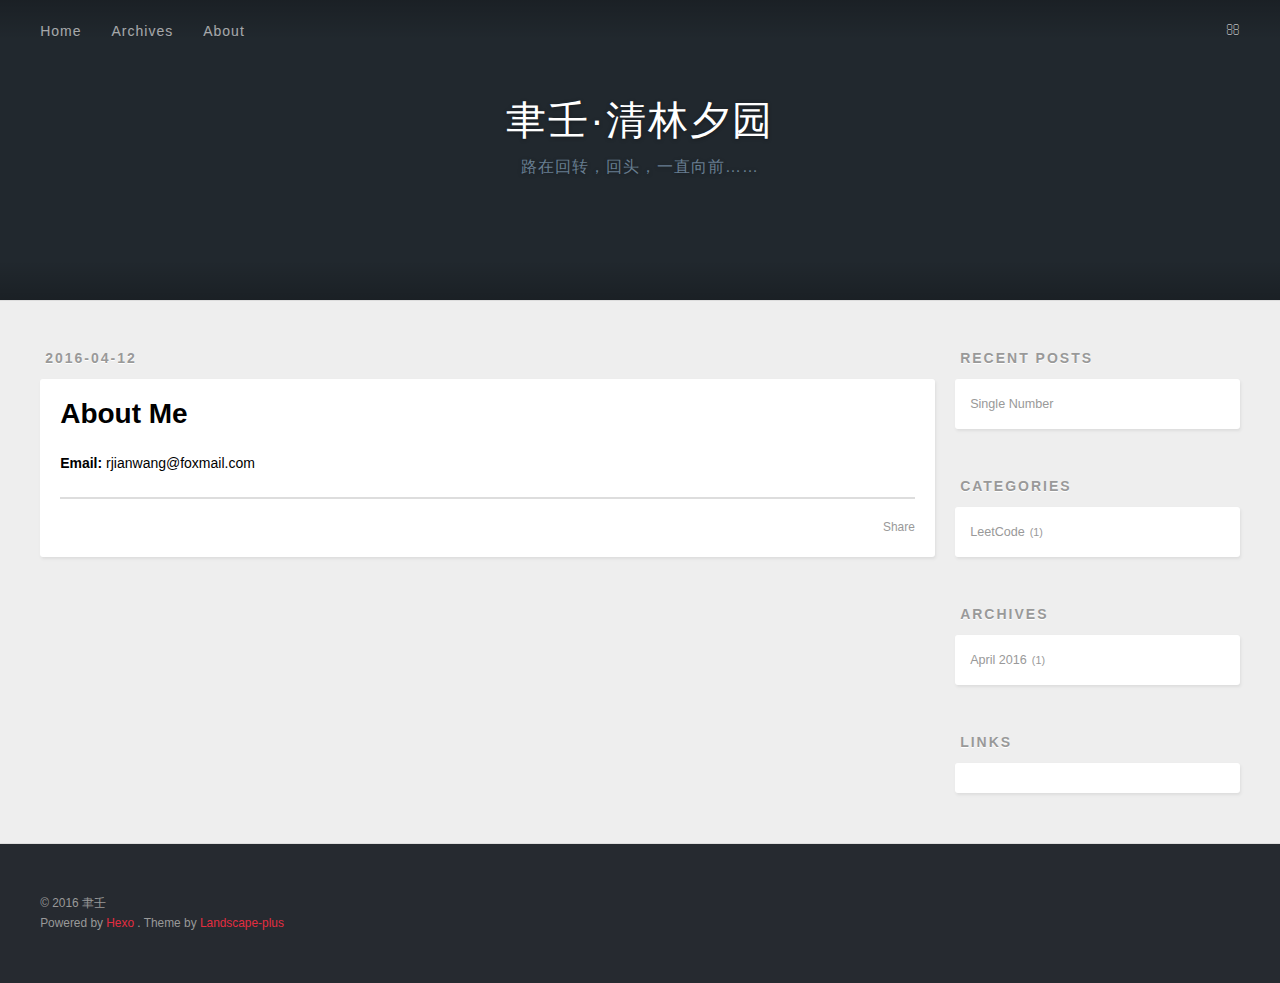
==== commit 15742fb5: "Site updated: 2016-04-12 21:04:30" ====
--- a/about/index.html
+++ b/about/index.html
@@ -13,7 +13,7 @@
 <meta property="og:url" content="http://yoursite.com/about/index.html">
 <meta property="og:site_name" content="聿壬·清林夕园">
 <meta property="og:description" content="Email: rjianwang@foxmail.com">
-<meta property="og:updated_time" content="2016-04-12T13:03:53.147Z">
+<meta property="og:updated_time" content="2016-04-12T13:04:25.787Z">
 <meta name="twitter:card" content="summary">
 <meta name="twitter:title" content="About Me">
 <meta name="twitter:description" content="Email: rjianwang@foxmail.com">
@@ -98,7 +98,7 @@
     
     <div class="article-entry" itemprop="articleBody">
       
-        <p>Email: rjianwang@foxmail.com</p>
+        <p><strong>Email:</strong> rjianwang@foxmail.com</p>
 
       
     </div>
